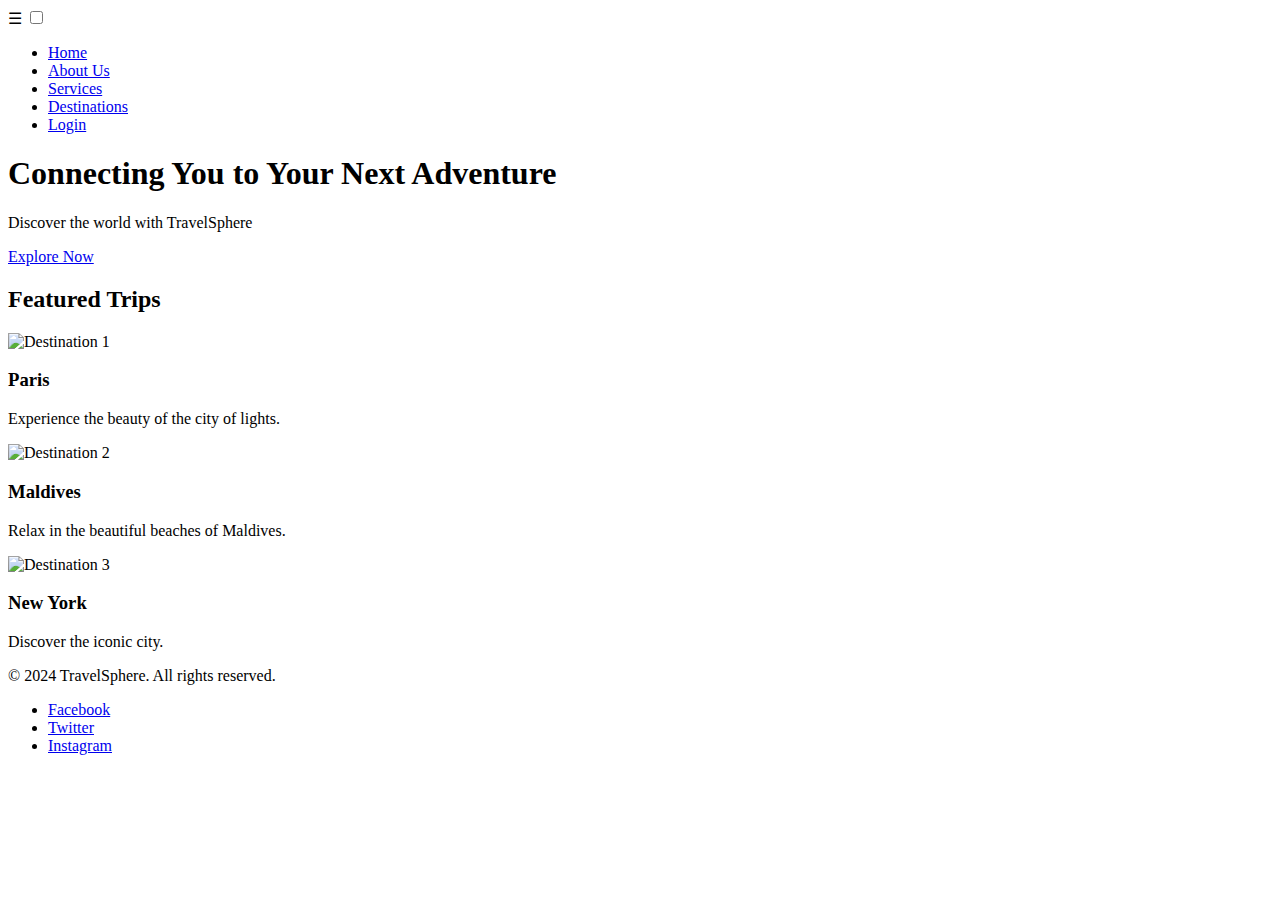
==== index.html @ 04c3033a "Added Index page" ====
<!DOCTYPE html>
<html lang="en">
<head>
    <meta charset="UTF-8">
    <meta name="viewport" content="width=device-width, initial-scale=1.0">
    <title>TravelSphere</title>
    <link rel="stylesheet" href="css/styles.css">
</head>
<body>
    <header role="banner">
        <nav aria-label="Main Navigation">
            <label for="check" class="checkbtn" aria-label="Menu Button">
                &#9776; 
            </label>
            <input type="checkbox" id="check" class="hidden-checkbox">
            <ul role="navigation">
                <li><a href="index.html" aria-current="page">Home</a></li>
                <li><a href="about.html">About Us</a></li>
                <li><a href="services.html">Services</a></li>
                <li><a href="destinations.html">Destinations</a></li>
                <li><a href="login.html">Login</a></li>
            </ul>
        </nav>
    </header>
    

    <section class="hero">
        <h1>Connecting You to Your Next Adventure</h1>
        <p>Discover the world with TravelSphere</p>
        <a href="destinations.html" class="btn">Explore Now</a>
    </section>

    <section class="featured">
        <h2>Featured Trips</h2>
        <div class="cards">
            <div class="card">
                <img src="image1.jpeg" alt="Destination 1">
                <h3>Paris</h3>
                <p>Experience the beauty of the city of lights.</p>
            </div>
            <div class="card">
                <img src="image2.jpeg" alt="Destination 2">
                <h3>Maldives</h3>
                <p>Relax in the beautiful beaches of Maldives.</p>
            </div>
            <div class="card">
                <img src="image3.jpeg" alt="Destination 3">
                <h3>New York</h3>
                <p>Discover the iconic city.</p>
            </div>
        </div>
    </section>

    <footer>
        <p>&copy; 2024 TravelSphere. All rights reserved.</p>
        <ul>
            <li><a href="https://facebook.com">Facebook</a></li>
            <li><a href="https://twitter.com">Twitter</a></li>
            <li><a href="https://instagram.com">Instagram</a></li>
        </ul>
    </footer>

</body>
</html>
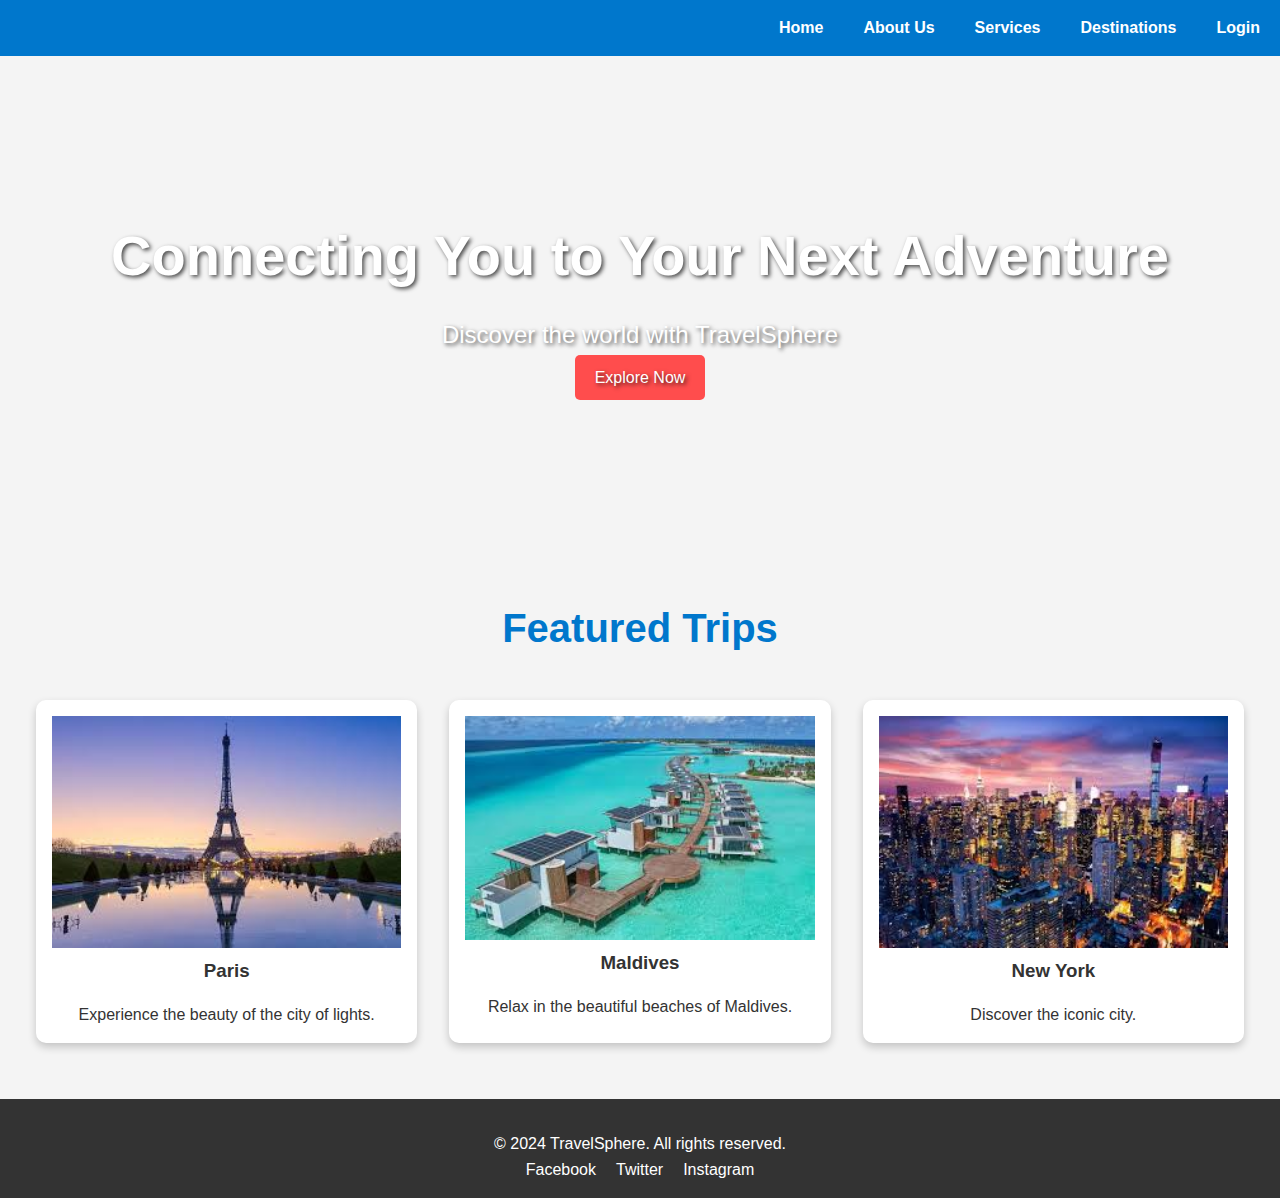
==== commit 2d82fdcc: "Update6" ====
--- a/index.html
+++ b/index.html
@@ -4,7 +4,7 @@
     <meta charset="UTF-8">
     <meta name="viewport" content="width=device-width, initial-scale=1.0">
     <title>TravelSphere</title>
-    <link rel="stylesheet" href="css/styles.css">
+    <link rel="stylesheet" href="styles.css">
 </head>
 <body>
     <header role="banner">
@@ -61,4 +61,4 @@
     </footer>
 
 </body>
-</html>+</html>
--- a/styles.css
+++ b/styles.css
@@ -0,0 +1,863 @@
+* {
+    box-sizing: border-box;
+    padding: 0;
+    margin: 0;
+}
+
+body {
+    font-family: Arial, sans-serif;
+    line-height: 1.6;
+    
+}
+
+header {
+    background: #333;
+    color: #fff;
+    padding: 1rem;
+    text-align: center;
+}
+
+nav ul {
+    list-style: none;
+    display: flex;
+    justify-content: right;
+}
+
+nav ul li {
+    margin: 0 1rem;
+}
+
+nav ul li a {
+    color: #fff;
+    text-decoration: none;
+}
+.hidden-checkbox {
+    display: none;
+}
+
+.hero {
+    text-align: center;
+    padding: 2rem;
+    background: url('hero-image.jpg') no-repeat center center/cover;
+    color: white;
+}
+
+.hero .btn {
+    padding: 10px 20px;
+    background-color: #ff4d4d;
+    color: white;
+    text-decoration: none;
+    border-radius: 5px;
+}
+
+section {
+    padding: 2rem;
+}
+
+.cards, .service-cards, .destination-cards {
+    display: flex;
+    justify-content: space-around;
+    flex-wrap: wrap;
+}
+
+.card, .service-card, .destination-card {
+    flex: 1 1 30%;
+    margin: 1rem;
+    padding: 1rem;
+    background-color: #f4f4f4;
+    border-radius: 10px;
+    text-align: center;
+}
+/* General Styles */
+body {
+    font-family: 'Arial', sans-serif;
+    margin: 0;
+    padding: 0;
+    background-color: #f4f4f4;
+    color: #333;
+}
+
+header {
+    background-color: #0077cc;
+    padding: 15px 0;
+}
+
+nav ul {
+    list-style-type: none;
+    text-align:center;
+}
+
+nav ul li {
+    display: inline;
+    margin: 0 20px;
+}
+
+nav ul li a {
+    color: white;
+    text-decoration: none;
+    font-weight: bold;
+}
+
+.hero {
+    background-image: url(''); /* Replace with your hero image */
+    background-size: cover;
+    background-position: center;
+    height: 400px;
+    color: white;
+    text-align: center;
+    display: flex;
+    flex-direction: column;
+    justify-content: center;
+}
+
+.hero h1 {
+    font-size: 3em;
+    animation: fadeIn 2s ease-in-out;
+}
+
+.hero p {
+    font-size: 1.5em;
+}
+
+.btn {
+    background-color: #ffcc00; /* Button color */
+    color: #333; /* Button text color */
+    padding: 10px 20px;
+    border-radius: 5px;
+    text-decoration: none;
+    transition: background-color 0.3s ease;
+}
+
+.btn:hover {
+    background-color: #e6b800; /* Darker button color on hover */
+}
+
+.checkbtn {
+    display: none; /* Hidden by default */
+    font-size: 30px; 
+    cursor: pointer; 
+    color: white; 
+    padding: 10px; 
+}
+
+/* Featured Trips Styles */
+.featured {
+    padding: 40px 20px;
+}
+
+.cards {
+    display: flex;
+    justify-content: space-around; /* Space out cards */
+}
+
+.card {
+    background-color: white; 
+    border-radius: 10px; 
+    box-shadow: 0 4px 8px rgba(0,0,0,0.2);
+    overflow: hidden; 
+    width: 30%; /* Card width */
+}
+
+.card img {
+    width: 100%;
+}
+
+.card h3 {
+    text-align: center; 
+}
+
+/* Footer Styles */
+footer {
+    text-align: center; 
+    padding: 20px; 
+}
+
+.login {
+    max-width: 400px; 
+    padding: 20px;
+    border: 1px solid #ccc; 
+    border-radius: 8px; 
+    box-shadow: 0 2px 10px rgba(0, 0, 0, 0.1); 
+    background-color: #f9f9f9; 
+}
+
+h2 {
+    text-align: center; 
+}
+
+.form-group {
+    margin-bottom: 15px;
+}
+
+label {
+    display: block; 
+    margin-bottom: 5px; 
+}
+
+input[type="text"],
+input[type="email"],
+input[type="password"],
+textarea,
+input[type="date"],
+input[type="number"]{
+    width: 100%; 
+    padding: 10px; 
+    border: 1px solid #ccc; 
+    border-radius: 4px; 
+}
+
+button {
+    width: 100%; 
+    padding: 10px;
+    background-color: #007bff; 
+    color: white; 
+    border: none; 
+    border-radius: 4px; 
+    cursor: pointer; 
+}
+
+button:hover {
+    background-color: #0056b3; /* Darker shade on hover */
+}
+
+p {
+    text-align: center; /* Center the paragraph text */
+}
+
+.register {
+    max-width: 400px; /* Limit the width of the form */
+    margin: 50px auto; /* Center the form on the page */
+    padding: 20px;
+    border: 1px solid #ccc; /* Light border around the form */
+    border-radius: 8px; /* Rounded corners */
+    box-shadow: 0 2px 10px rgba(0, 0, 0, 0.1); /* Subtle shadow */
+    background-color: #f9f9f9; /* Light background color */
+}
+
+.contact {
+    max-width: 500px; /* Limit the width of the form */
+    margin: 50px auto; /* Center the form on the page */
+    padding: 20px;
+    border: 1px solid #ccc; /* Light border around the form */
+    border-radius: 8px; /* Rounded corners */
+    box-shadow: 0 2px 10px rgba(0, 0, 0, 0.1); /* Subtle shadow */
+    background-color: #f9f9f9; /* Light background color */
+}
+
+.booking {
+    max-width: 400px; /* Limit the width of the form */
+    margin: 50px auto; /* Center the form on the page */
+    padding: 20px;
+    border: 1px solid #ccc; /* Light border around the form */
+    border-radius: 8px; /* Rounded corners */
+    box-shadow: 0 2px 10px rgba(0, 0, 0, 0.1); /* Subtle shadow */
+    background-color: #f9f9f9; /* Light background color */
+}
+
+/* Animations */
+@keyframes fadeIn {
+   from { opacity: 0; }
+   to { opacity: 1; }
+}
+
+.fade-in {
+    animation: fadeIn 1s ease-in;
+}
+
+.slide-up {
+    opacity: 0;
+    transform: translateY(50px);
+    animation: slideUp 1s ease-out forwards;
+}
+
+.partner-logos {
+    display: flex;
+    justify-content: space-around;
+    align-items: center;
+    padding: 20px;
+}
+
+.partner-logos img {
+    max-width: 150px;
+    opacity: 0.8;
+    transition: opacity 0.3s ease;
+}
+
+.partner-logos img:hover {
+    opacity: 1;
+}
+
+/* Animations */
+@keyframes fadeIn {
+    from { opacity: 0; }
+    to { opacity: 1; }
+}
+
+@keyframes slideUp {
+    0% {
+        opacity: 0;
+        transform: translateY(50px);
+    }
+    100% {
+        opacity: 1;
+        transform: translateY(0);
+    }
+}
+
+@keyframes slideUp {
+    from {
+        opacity: 0;
+        transform: translateY(30px);
+    }
+    to {
+        opacity: 1;
+        transform: translateY(0);
+    }
+}
+
+.booking {
+    max-width: 600px;
+    margin: 2rem auto;
+    padding: 2rem;
+    background-color: white;
+    border-radius: 8px;
+    box-shadow: 0 4px 12px rgba(0, 0, 0, 0.1);
+}
+
+.form-group {
+    margin-bottom: 1.5rem;
+}
+
+label {
+    display: block;
+    margin-bottom: 0.5rem;
+    color: #333;
+}
+
+input[type="text"],
+input[type="email"],
+input[type="tel"],
+input[type="date"],
+input[type="number"] {
+    width: 100%;
+    padding: 0.8rem;
+    border: 1px solid #ccc;
+    border-radius: 5px;
+    box-sizing: border-box;
+    transition: border 0.3s ease;
+}
+
+input[type="text"]:focus,
+input[type="email"]:focus,
+input[type="tel"]:focus,
+input[type="date"]:focus,
+input[type="number"]:focus {
+    border-color: #0077cc;
+}
+
+button {
+    width: 100%;
+    padding: 0.8rem;
+    background-color: #007bff;
+    color: white;
+    border: none;
+    border-radius: 5px;
+    cursor: pointer;
+    font-size: 1rem;
+    transition: background-color 0.3s ease;
+}
+
+button:hover {
+    background-color: #0056b3;
+}
+
+/* Footer Styles */
+footer {
+    text-align: center;
+    padding: 1rem;
+    background-color: #333;
+    color: white;
+}
+
+/* Responsive Design */
+@media (max-width: 768px) {
+    .booking {
+        padding: 1rem;
+    }
+
+    h2 {
+        font-size: 1.8rem;
+    }
+}
+
+/* Hero Section */
+.hero {
+    background: url('hero-image.jpg') no-repeat center center/cover;
+    height: 400px;
+    display: flex;
+    justify-content: center;
+    align-items: center;
+    flex-direction: column;
+    color: white;
+    text-shadow: 2px 2px 4px rgba(0, 0, 0, 0.7);
+}
+
+.hero h1 {
+    font-size: 3rem;
+}
+
+.hero p {
+    font-size: 1.5rem;
+}
+
+/* Who We Are Section */
+.who-we-are p {
+    text-align: center;
+    font-size: 1.2rem;
+    margin-bottom: 1.5rem;
+}
+
+/* Our Team Section */
+.our-team {
+    text-align: center;
+}
+
+.team-members {
+    display: flex;
+    justify-content: space-around;
+    flex-wrap: wrap;
+}
+
+.team-member {
+    max-width: 300px;
+    text-align: center;
+    margin: 1rem;
+}
+
+.team-member img {
+    width: 100%;
+    border-radius: 50%;
+    box-shadow: 0 4px 8px rgba(0, 0, 0, 0.1);
+}
+
+.team-member h3 {
+    margin-top: 1rem;
+}
+
+/* Vision & Mission Section */
+.vision-mission {
+    display: flex;
+    justify-content: space-around;
+    flex-wrap: wrap;
+}
+
+.vision, .mission {
+    width: 45%;
+    text-align: center;
+}
+
+.vision h2, .mission h2 {
+    margin-bottom: 1rem;
+}
+
+/* Why Choose Us Section */
+.why-choose-us .benefits {
+    display: flex;
+    justify-content: space-around;
+    flex-wrap: wrap;
+}
+
+.benefit {
+    max-width: 300px;
+    text-align: center;
+    margin: 1rem;
+}
+
+/* Call-to-Action Section */
+.cta {
+    text-align: center;
+    background-color: #0077cc;
+    color: white;
+    padding: 2rem 1rem;
+}
+
+.cta .btn {
+    background-color: #ffcc00;
+    color: #333;
+    padding: 10px 20px;
+    border-radius: 5px;
+    text-decoration: none;
+    font-weight: bold;
+}
+
+.cta .btn:hover {
+    background-color: #e6b800;
+}
+
+/* Footer Styling */
+footer {
+    background-color: #333;
+    color: white;
+    text-align: center;
+    padding: 1rem;
+}
+
+footer ul {
+    list-style: none;
+    padding: 0;
+    display: flex;
+    justify-content: center;
+}
+
+footer ul li {
+    margin: 0 10px;
+}
+
+footer ul li a {
+    color: white;
+    text-decoration: none;
+}
+
+footer ul li a:hover {
+    text-decoration: underline;
+}
+
+.login {
+    display: flex;
+    flex-direction: column;
+    justify-content: center;
+    align-items: center;
+    padding: 2rem;
+}
+
+
+h2 {
+    color: #0077cc;
+    font-size: 2rem;
+    margin-bottom: 1.5rem;
+    text-align: center;
+}
+
+form {
+    background-color: #f9f9f9;
+    border-radius: 10px;
+    box-shadow: 0 4px 8px rgba(0, 0, 0, 0.1);
+    padding: 2rem;
+    width: 100%;
+    max-width: 400px;
+}
+
+.form-group {
+    margin-bottom: 1.5rem;
+}
+
+label {
+    display: block;
+    margin-bottom: 0.5rem;
+    font-size: 1rem;
+}
+
+input {
+    width: 100%;
+    padding: 10px;
+    border-radius: 5px;
+    border: 1px solid #ccc;
+    font-size: 1rem;
+}
+
+input:focus {
+    border-color: #0077cc;
+    outline: none;
+}
+
+button.btn-login {
+    background-color: #0077cc;
+    color: white;
+    padding: 10px;
+    border-radius: 5px;
+    border: none;
+    cursor: pointer;
+    width: 100%;
+    font-size: 1.2rem;
+    margin-top: 1rem;
+}
+
+button.btn-login:hover {
+    background-color: #005fa3;
+}
+
+/* Responsive Text */
+p {
+    text-align: center;
+    margin-top: 1rem;
+}
+
+p a {
+    color: #0077cc;
+    text-decoration: none;
+}
+
+p a:hover {
+    text-decoration: underline;
+}
+
+/* Footer */
+footer {
+    background-color: #333;
+    color: white;
+    text-align: center;
+    padding: 1rem;
+    margin-top: auto;
+}
+
+@media (max-width: 768px) {
+
+    /* Reduce hero section size */
+    .hero {
+        height: 300px;
+    }
+    .hero h1 {
+        font-size: 2rem;
+    }
+    .hero p {
+        font-size: 1rem;
+    }
+
+    /* Stack vision and mission sections vertically */
+    .vision, .mission {
+        width: 100%;
+    }
+
+    /* Stack team members vertically */
+    .team-members {
+        flex-direction: column;
+        align-items: center;
+    }
+
+    .team-member {
+        max-width: 80%;
+    }
+
+    /* Adjust benefits section */
+    .benefits {
+        flex-direction: column;
+        align-items: center;
+    }
+
+    .benefit {
+        max-width: 80%;
+        margin: 1rem 0;
+    }
+}
+
+/* For medium devices like tablets (width < 992px) */
+@media (max-width: 992px) {
+
+    /* Adjust hero text */
+    .hero h1 {
+        font-size: 2.2rem;
+    }
+
+    .hero p {
+        font-size: 1.1rem;
+    }
+
+    /* Stack vision and mission vertically */
+    .vision, .mission {
+        width: 100%;
+    }
+
+    /* Stack team members vertically on smaller tablets */
+    .team-members {
+        flex-direction: column;
+        align-items: center;
+    }
+
+    .team-member {
+        max-width: 60%;
+    }
+
+    /* Adjust benefits layout */
+    .benefits {
+        flex-direction: column;
+        align-items: center;
+    }
+
+    .benefit {
+        max-width: 80%;
+        margin: 1rem 0;
+    }
+}
+
+/* Responsive Design */
+@media (max-width: 768px) {
+    form {
+        padding: 1.5rem;
+    }
+
+    h2 {
+        font-size: 1.5rem;
+    }
+
+    input, button.btn-login {
+        font-size: 1rem;
+    }
+
+    p {
+        font-size: 0.9rem;
+    }
+}
+
+@media (min-width: 768px) and (max-width: 1200px) {
+    form {
+        max-width: 450px;
+    }
+
+    h2 {
+        font-size: 1.8rem;
+    }
+}
+
+@media (min-width: 1200px) {
+    h2 {
+        font-size: 2.5rem;
+    }
+
+    form {
+        max-width: 500px;
+    }
+}
+
+/* For larger devices (desktops) */
+@media (min-width: 1200px) {
+    .hero {
+        height: 500px;
+    }
+
+    .hero h1 {
+        font-size: 3.5rem;
+    }
+
+    .hero p {
+        font-size: 1.5rem;
+    }
+}
+
+
+/* Responsive Design */
+@media (max-width: 768px) {
+    .destination-cards {
+        flex-direction: column;
+        align-items: center;
+    }
+
+    .destination-card {
+        width: 90%;
+        margin-bottom: 2rem;
+    }
+}
+
+@media (max-width: 480px) {
+    h2 {
+        font-size: 1.8rem;
+    }
+
+    .destination-card h3 {
+        font-size: 1.4rem;
+    }
+
+    .destination-card p {
+        font-size: 0.9rem;
+    }
+}
+
+/* Media Queries for Responsiveness */
+@media (max-width: 768px) {
+    nav ul {
+        flex-direction: column;
+    }
+
+    .hero h1 {
+        font-size: 2.5em;
+    }
+
+    .cards {
+        flex-direction: column;
+        align-items: center;
+    }
+
+    .card {
+        width: 90%;
+    }
+}
+
+@media (max-width: 480px) {
+    .hero h1 {
+        font-size: 2em;
+    }
+
+    .hero p {
+        font-size: 1em;
+    }
+}
+
+@media (max-width: 768px) {
+    .checkbtn {
+        display:flex; 
+    }
+    
+    
+    nav ul {
+        position: fixed; 
+        top: 60px; 
+        right: -100%; 
+        width: 100%; 
+        height: calc(100vh - 60px); 
+        background-color: #0077cc; 
+        flex-direction: column; 
+        justify-content: center; 
+        align-items: center; 
+        transition: right 0.3s ease; 
+    }
+ 
+    nav ul li {
+        display: block;
+        margin-bottom: 20px; 
+    }
+ 
+    nav ul li a {
+        font-size: 20px; 
+    }
+ 
+    #check:checked ~ ul {
+        right: 0; 
+    }
+
+    .hero h1 {
+        font-size: 2.5em; 
+    }
+
+    .hero p {
+        font-size: 1.2em; 
+    }
+
+    .cards {
+        flex-direction: column; 
+        align-items: center; 
+    }
+
+    .card {
+        width: 90%; 
+        margin-bottom: 20px; 
+    }
+}
+
+@media (max-width: 480px) {
+    .hero h1 {
+        font-size: 2em;
+    }
+
+    .hero p {
+        font-size: 1em;
+    }
+}
